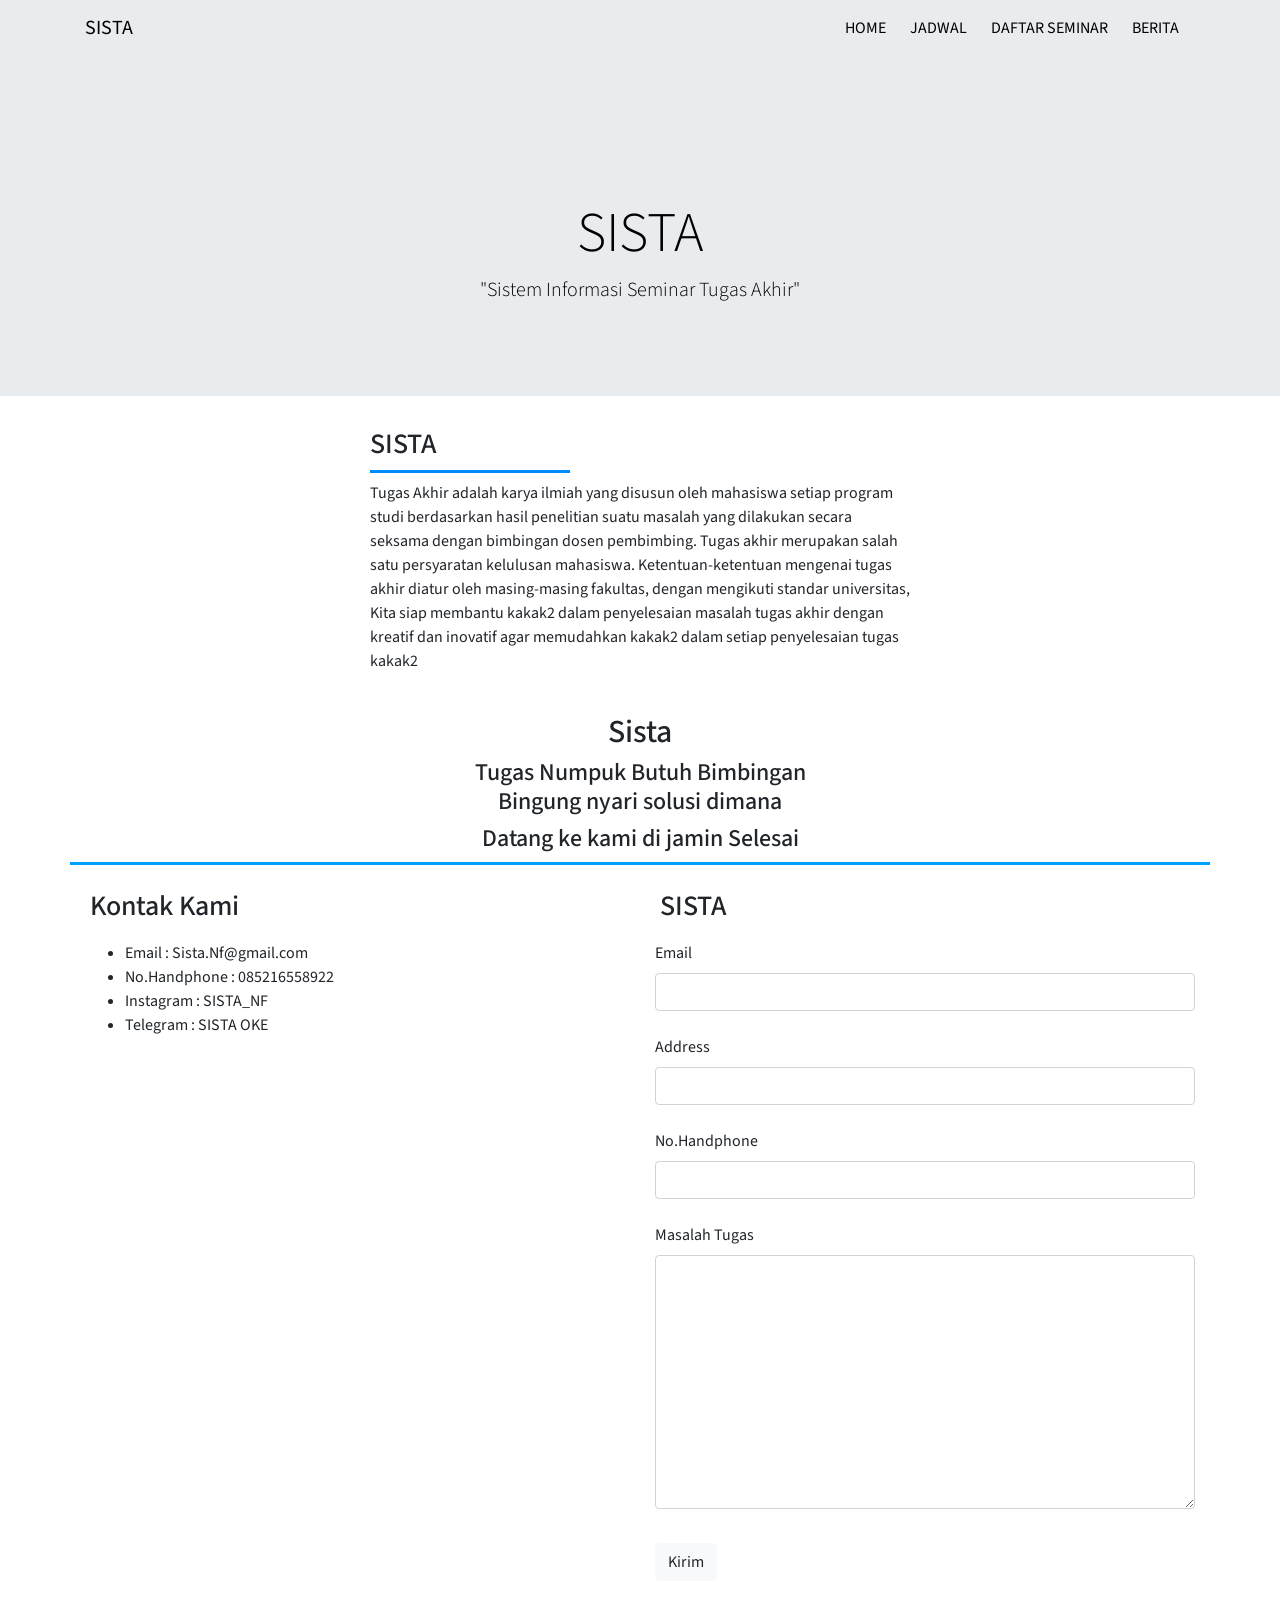
==== index.html @ a0f846c3 "First init" ====
<!doctype html>
<html lang="en">
  <head>
    <!-- Required meta tags -->
    <meta charset="utf-8">
    <meta name="viewport" content="width=device-width, initial-scale=1, shrink-to-fit=no">

    <!-- My CSS -->
    <link rel="stylesheet" href="style.css">

    <!-- Bootstrap CSS -->
    <link rel="stylesheet" href="https://cdn.jsdelivr.net/npm/bootstrap@4.5.3/dist/css/bootstrap.min.css" integrity="sha384-TX8t27EcRE3e/ihU7zmQxVncDAy5uIKz4rEkgIXeMed4M0jlfIDPvg6uqKI2xXr2" crossorigin="anonymous">

    <!-- Google Font-->
    <link rel="preconnect" href="https://fonts.gstatic.com">
    <link href="https://fonts.googleapis.com/css2?family=Source+Sans+Pro:ital,wght@0,200;0,300;0,400;0,600;0,700;0,900;1,200;1,300;1,400;1,600;1,700;1,900&display=swap" rel="stylesheet">


    <title> SISTA </title>

    <style type="text/css">
        * { font-family: 'Source Sans Pro', sans-serif; }
    </style>
  </head>
  
    <!-- Header -->
    <!-- Navbar -->
    <header>
        <nav class="navbar navbar-expand-lg navbar-light">
            <div class="container">
                <a class="navbar-brand" href="#"> SISTA </a>
                <button class="navbar-toggler" type="button" data-toggle="collapse" data-target="#navbarNavAltMarkup" aria-controls="navbarNavAltMarkup" aria-expanded="false" aria-label="Toggle navigation">
                <span class="navbar-toggler-icon"></span>
                </button>
                <div class="collapse navbar-collapse" id="navbarNavAltMarkup">
                <div class="navbar-nav ml-auto">
                    <a class="nav-link active pr-3" href="#">HOME <span class="sr-only">(current)</span></a>
                    <a class="nav-link pr-3" href="#">JADWAL</a>
                    <a class="nav-link pr-3" href="#">DAFTAR SEMINAR</a>
                    <a class="nav-link pr-3" href="#">BERITA</a>
                </div>
                </div>
            </div>
        </nav>
        <!-- Akhir Navbar -->
        <!-- Jumbotron -->
        <div class="jumbotron jumbotron-fluid">
            <div class="container">
             <h1 class="display-4"> SISTA </h1>
            <p class="lead">"Sistem Informasi Seminar Tugas Akhir"</p>
            </div>
        </div>
    </header>
    <!-- Akhir Jumbotron -->
    <!-- Akhir Header -->
    <!-- Section -->
     <div class="container">
        <div class="row justify-content-center mb-4">
            <div class="col-lg-6">
                <h3 class="border-bt"> SISTA </h3>
                <p>Tugas Akhir adalah karya ilmiah yang disusun oleh mahasiswa setiap program studi berdasarkan hasil penelitian suatu masalah yang dilakukan secara seksama dengan bimbingan dosen pembimbing. Tugas akhir merupakan salah satu persyaratan kelulusan mahasiswa. Ketentuan-ketentuan mengenai tugas akhir diatur oleh masing-masing fakultas, dengan mengikuti standar universitas, Kita siap membantu kakak2 dalam penyelesaian masalah tugas akhir dengan kreatif dan inovatif agar memudahkan kakak2 dalam setiap penyelesaian tugas kakak2
                </p>
            </div>
           <!-- <div class="col-lg-6">
                <img class="gambar" src="image/Gunung-Bromo-Jawa-Timur.jpg" alt="">
            </div> -->
        </div>
    </div> 
    <!-- Akhir Section -->
    <!-- Section 2 -->
   <!-- <div class="container-fluid">
        <div class="row justify-content-center">
            <div class="col-lg-12 cth-produk">
                <h3> SISTA </h3>
            </div>
        </div>
        <div class="row">
            <div class="col-lg-2 section-bg">
                <div class="card" style="width: 85%">
                    <img src="image/gunung-bromo-pesona.travel-300x198.jpg" class="card-img-top" alt=".....">
                    <div class="card-body">
                      <h5 class="card-title"> BROMO </h5>
                    </div>
                </div>
            </div>
            <div class="col-lg-2 section-bg">
                <div class="card" style="width: 85%">
                    <img src="image/YK.jpeg" class="card-img-top" alt=".....">
                    <div class="card-body">
                      <h5 class="card-title"> YOGYA</h5>   
                    </div>
                </div>
            </div>
            <div class="col-lg-2 section-bg">
                <div class="card" style="width: 105%">
                    <img src="image/malang.jpeg" class="card-img-top" alt=".....">
                    <div class="card-body">
                      <h5 class="card-title">MALANG</h5>
                    </div>
                </div>
            </div>
            <div class="col-lg-2 section-bg">
                <div class="card" style="width: 100%">
                    <img src="image/Kepulauan-Raja-Ampat-Papua.jpg" class="card-img-top" alt=".....">
                    <div class="card-body">
                      <h5 class="card-title">RAJA AMPAT</h5>
                      
                    </div>
                </div>
            </div>
            <div class="col-lg-2 section-bg">
                <div class="card" style="width: 100%">
                    <img src="image/kawah putih.jpeg" class="card-img-top" alt=".....">
                    <div class="card-body">
                      <h5 class="card-title">BANDUNG</h5>
                      
                    </div>
                </div>
            </div>
            <div class="col-lg-2 section-bg">
                <div class="card" style="width: 95">
                    <img src="image/Bukit-Sikunir-Dieng.jpg" class="card-img-top" alt=".....">
                    <div class="card-body">
                      <h5 class="card-title">DIENG</h5>
                      
                    </div>
                </div>
            </div>
        </div>
      
        <div class="row justify-content-center">
             <button class="btn btn-primary" id="btnlebih">Lebih Banyak</button> 
        </div>
    </div> -->
    <!-- Akhir Section 2 -->
    <!-- Section 3 -->
    <div class="container">
        <div class="row section">
            <div class="col-lg-12">
                <h2>Sista</h2>
                <h4> Tugas Numpuk Butuh Bimbingan <br> Bingung nyari solusi dimana</h4>
                <h4>Datang ke kami di jamin Selesai</h4>
            </div>
        </div>
       <!-- <div class="row">
            <div class="col-lg-6 text-center">
                Tugas Numpuk, Butuh Bimbingan 
            </div>
            <div class="col-lg-6 text-center">
                Datang ke kami, tugas kelar anda Senyum 
            </div>
        </div> -->
    </div>
    <!-- Akhir Section 3 -->
    <!-- footer -->
    <footer>
        <div class="container-fluid footer">
            <div class="container">
                <div class="row justify-content-center">
                    <div class="col-lg-6">
                        <h3 class="border-ft">Kontak Kami</h3>
                        <ul>
                            <li>Email           : Sista.Nf@gmail.com</li>
                            <li>No.Handphone    : 085216558922</li>
                            <li>Instagram       : SISTA_NF</li>
                            <li>Telegram        : SISTA OKE</li>
                        </ul>
                    </div>
                    <div class="col-lg-6">
                        <h3 class="border-ft">SISTA </h3>
                        <form action="" class="form-group" id="form">
                            <label for="">Email</label>
                            <br/>
                            <input class="form-control" type="email" name="" id="email">
                            <br/>
                            <label for="">Address</label>
                            <br/>
                            <input class="form-control" type="text" name="" id="alamat">
                            <br/>
                            <label for="">No.Handphone</label>
                            <br/>
                            <input class="form-control" type="number" name="" id="nomor_hp">
                            <br/>
                            <label for="">Masalah Tugas</label>
                            <br/>
                            <textarea class="form-control" name="" id="pesan" cols="30" rows="10"></textarea>
                            <br/>
                            <button class="btn btn-light" type="submit" onclick="kirim()">Kirim</button>
                        </form>
                    </div>
                </div>
            </div>
        </div>
    </footer>
    <!-- akhir footer -->
    <!-- Copyright -->
    <div class="container-fluid text-center">
        <h5></h5>
    </div>
    <!-- Akhir Copyright -->














    <!-- Optional JavaScript; choose one of the two! -->

    <!-- Option 1: jQuery and Bootstrap Bundle (includes Popper) -->
    <script src="https://code.jquery.com/jquery-3.5.1.slim.min.js" integrity="sha384-DfXdz2htPH0lsSSs5nCTpuj/zy4C+OGpamoFVy38MVBnE+IbbVYUew+OrCXaRkfj" crossorigin="anonymous"></script>
    <script src="https://cdn.jsdelivr.net/npm/bootstrap@4.5.3/dist/js/bootstrap.bundle.min.js" integrity="sha384-ho+j7jyWK8fNQe+A12Hb8AhRq26LrZ/JpcUGGOn+Y7RsweNrtN/tE3MoK7ZeZDyx" crossorigin="anonymous"></script>
    <script src="script.js"></script>

    <!-- Option 2: jQuery, Popper.js, and Bootstrap JS
    <script src="https://code.jquery.com/jquery-3.5.1.slim.min.js" integrity="sha384-DfXdz2htPH0lsSSs5nCTpuj/zy4C+OGpamoFVy38MVBnE+IbbVYUew+OrCXaRkfj" crossorigin="anonymous"></script>
    <script src="https://cdn.jsdelivr.net/npm/popper.js@1.16.1/dist/umd/popper.min.js" integrity="sha384-9/reFTGAW83EW2RDu2S0VKaIzap3H66lZH81PoYlFhbGU+6BZp6G7niu735Sk7lN" crossorigin="anonymous"></script>
    <script src="https://cdn.jsdelivr.net/npm/bootstrap@4.5.3/dist/js/bootstrap.min.js" integrity="sha384-w1Q4orYjBQndcko6MimVbzY0tgp4pWB4lZ7lr30WKz0vr/aWKhXdBNmNb5D92v7s" crossorigin="anonymous"></script>
    -->
  </body>
</html>
---- style.css ----
/* Desktop */
@media (min-width: 765.98px) {
    .jumbotron{
       
        height: 400px;
        margin-top: -60px;
        background-position:inherit;
        padding-left: 0%;
        padding-right: 100%;
        color: black;
        text-align: center;
        background-attachment: fixed;
    } 

    .navbar-brand, .nav-link{
        color: rgb(0, 0, 0) !important;
       
    }

    .display-4{
        margin-top: 140px;
    
    }

    .border-bt{
        border-bottom: rgb(0, 140, 255) 3px solid;
        width: 200px;
        height: 45px;

    }

    .gambar{
       width: 300px;
       height: 200px;
       position:inherit
    }

    .section-bg{
        text-align: center;
        background-color: lightgray;
        padding: 10px;
    }

    .card{
        margin: 10%;
       
    }

    .cth-produk{
        text-align: center;
        border-bottom: rgb(0, 153, 255) 3px solid;
        margin-bottom: 10px;
    }
    
    .more{
        text-align: end;
        background-color: lightgrey;
    }

    .section{
        text-align: center;
        margin-top: 10px;
        margin-bottom: 10px;
        border-bottom: rgb(0, 162, 255) 3px solid;
    }

   

    .border-ft{
        border-bottom: white 3px solid;
        margin-bottom: 10px;
        margin-top: 10px;
        padding: 5px;
        width: 190px;
        text-align: justify;

    }

    body{
        font-family: 'Righteous', cursive !important;
    }

    .btn{
        margin-top: 10px;
    }

    .required_hidden{
        visibility: hidden;
        color:rgb(0, 89, 255);
    }

}

/* Mobile */
@media (max-width: 767.98px){
    .jumbotron{
       
        height: 500px;
        color: white;
        text-align: center;
    }

    .display-4{
        margin-top: 150px;
    }

    .border-bt{
        border-bottom: orange 3px solid;
        width: 21%;
        height: 45px;
    }

    .gambar{
        width: 425px;
        height: 400px;
     }

     .section-bg{
        text-align: center;
        margin-top: 10px;

    }

    .card{
        margin: 10px;
        margin-left: 60px;
    }

    .cth-produk{
        text-align: center;
        border-bottom: orange 3px solid;
    }
    
    .more{
        text-align: end;
    }

    .section{
        text-align: center;
        margin-top: 10px;
        margin-bottom: 10px;
        border-bottom: orange 3px solid;
    }

    .footer{
        background-color: darkorange;
        color: white;
        margin-top: 10px;
        padding: 10px;
    }

    .border-ft{
        border-bottom: white 3px solid;
        margin-bottom: 10px;
        margin-top: 10px;
        padding: 5px;
        width: 190px;
        text-align: justify;

    }

    body{
        font-family: 'Righteous', cursive !important;
    }

}
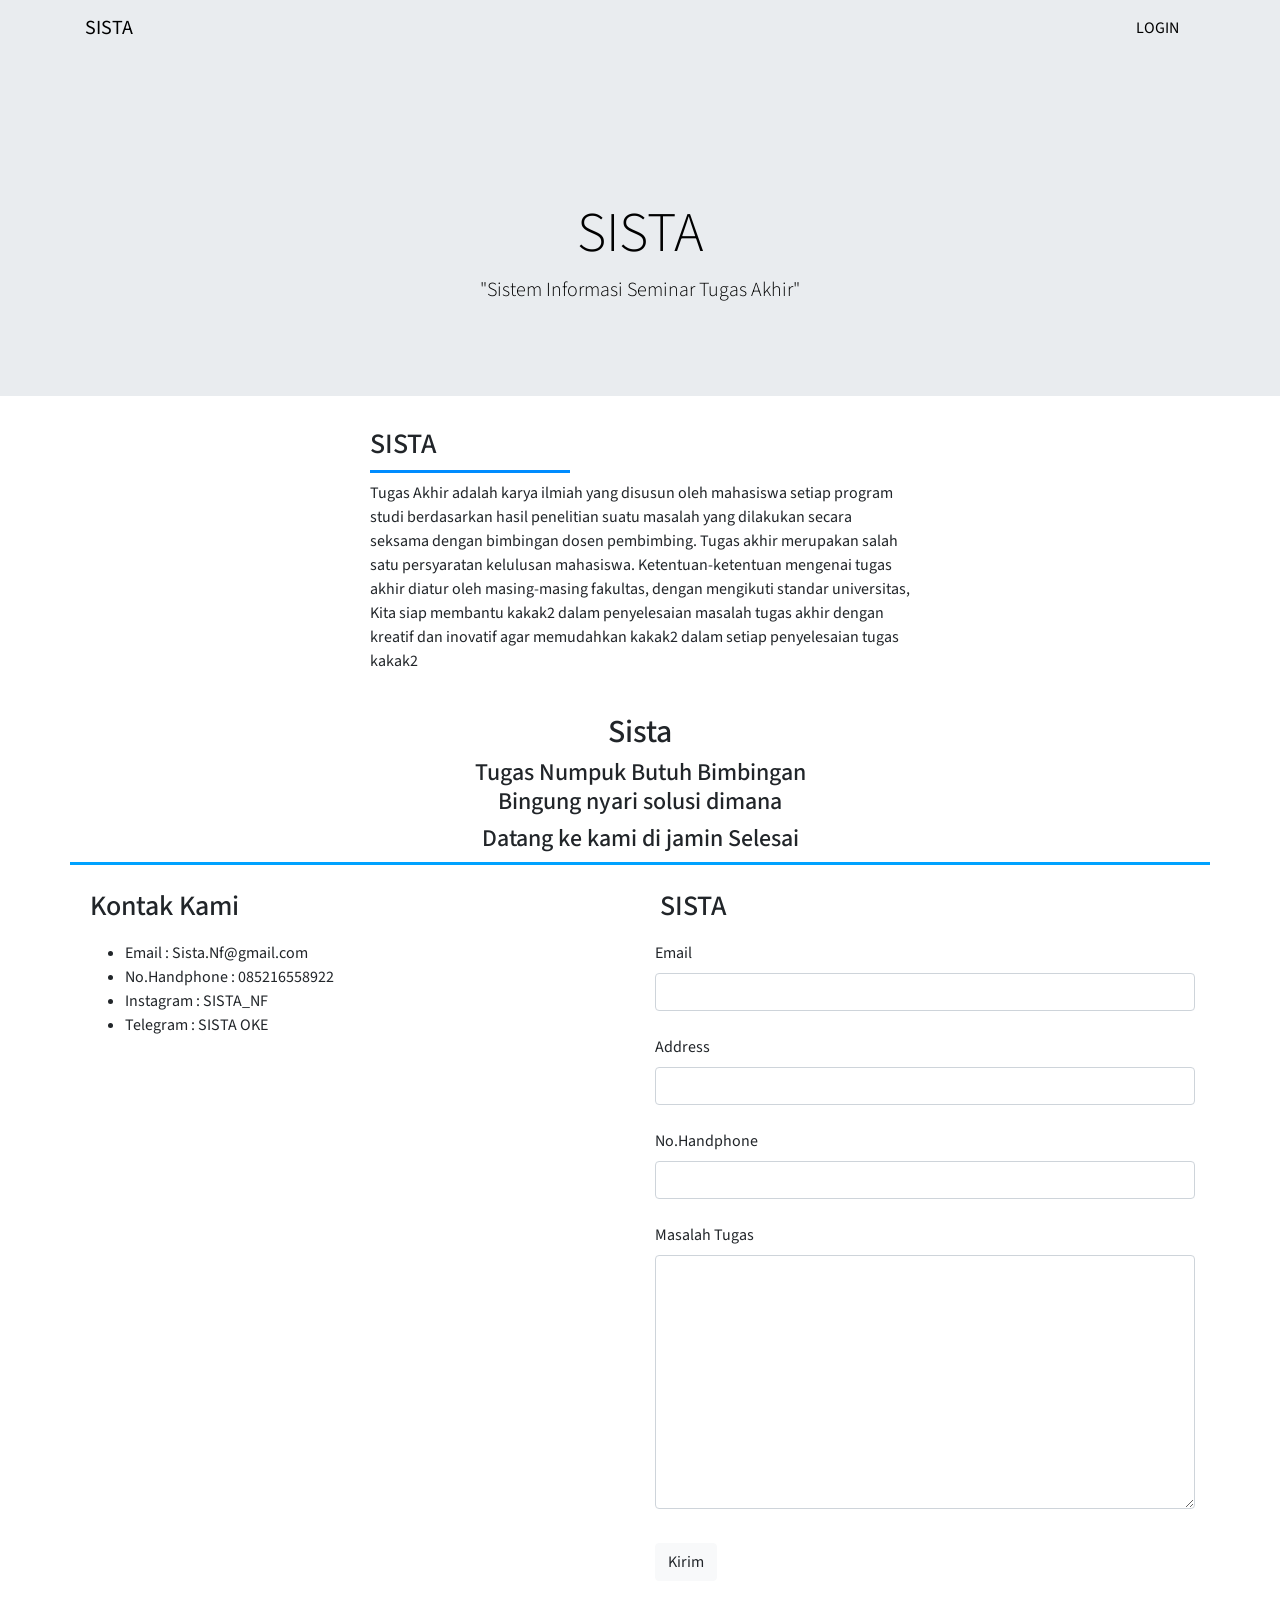
==== commit 784f6c18: "Adding dashboard and seminar controller by ankazh" ====
--- a/index.html
+++ b/index.html
@@ -34,10 +34,11 @@
                 </button>
                 <div class="collapse navbar-collapse" id="navbarNavAltMarkup">
                 <div class="navbar-nav ml-auto">
-                    <a class="nav-link active pr-3" href="#">HOME <span class="sr-only">(current)</span></a>
-                    <a class="nav-link pr-3" href="#">JADWAL</a>
-                    <a class="nav-link pr-3" href="#">DAFTAR SEMINAR</a>
-                    <a class="nav-link pr-3" href="#">BERITA</a>
+                    <!-- <a class="nav-link active pr-3" href="#">HOME <span class="sr-only">(current)</span></a> -->
+                    <!-- <a class="nav-link pr-3" href="#">JADWAL</a> -->
+                    <!-- <a class="nav-link pr-3" href="#">DAFTAR SEMINAR</a> -->
+                    <!-- <a class="nav-link pr-3" href="#">BERITA</a> -->
+                    <a class="nav-link pr-3" href="auth.html">LOGIN</a>
                 </div>
                 </div>
             </div>
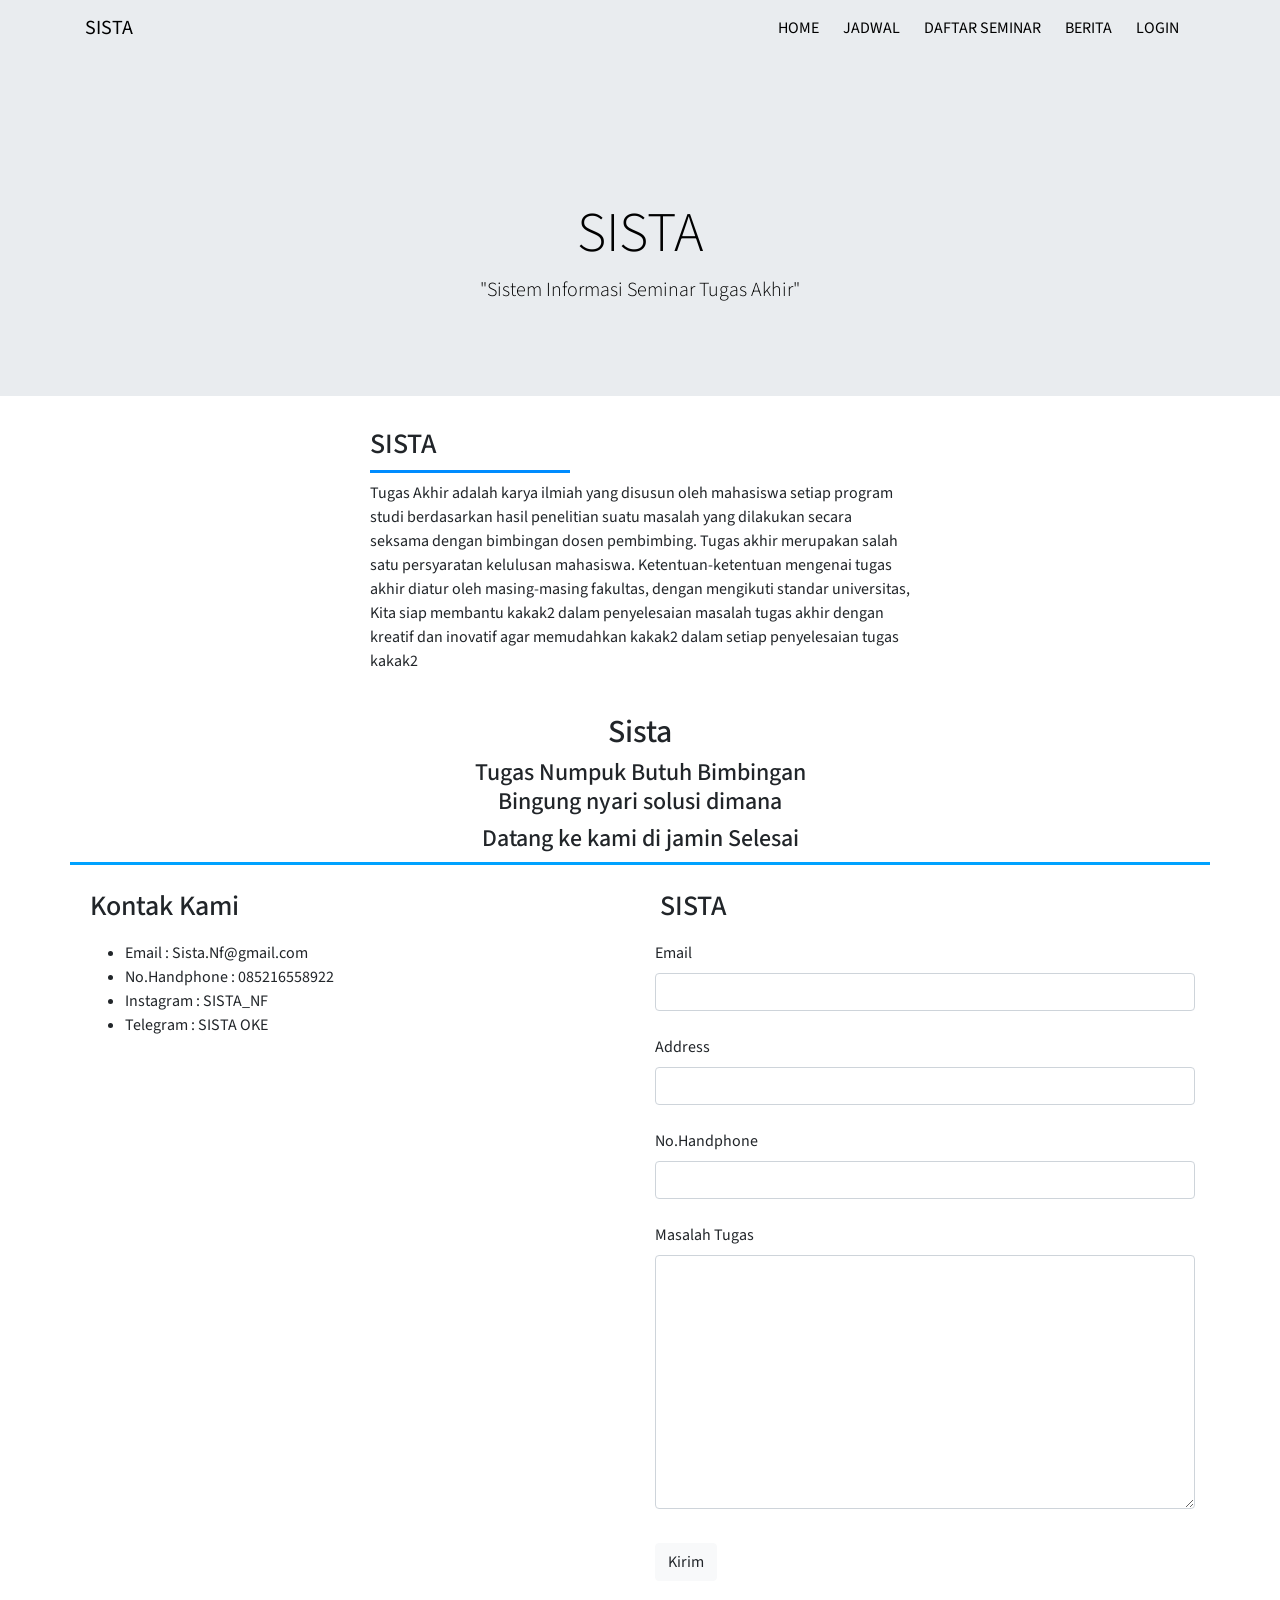
==== commit 44d50812: "Adding several page" ====
--- a/index.html
+++ b/index.html
@@ -28,16 +28,16 @@
     <header>
         <nav class="navbar navbar-expand-lg navbar-light">
             <div class="container">
-                <a class="navbar-brand" href="#"> SISTA </a>
+                <a class="navbar-brand" href="index.html"> SISTA </a>
                 <button class="navbar-toggler" type="button" data-toggle="collapse" data-target="#navbarNavAltMarkup" aria-controls="navbarNavAltMarkup" aria-expanded="false" aria-label="Toggle navigation">
                 <span class="navbar-toggler-icon"></span>
                 </button>
                 <div class="collapse navbar-collapse" id="navbarNavAltMarkup">
                 <div class="navbar-nav ml-auto">
-                    <!-- <a class="nav-link active pr-3" href="#">HOME <span class="sr-only">(current)</span></a> -->
-                    <!-- <a class="nav-link pr-3" href="#">JADWAL</a> -->
-                    <!-- <a class="nav-link pr-3" href="#">DAFTAR SEMINAR</a> -->
-                    <!-- <a class="nav-link pr-3" href="#">BERITA</a> -->
+                    <a class="nav-link active pr-3" href="index.html">HOME <span class="sr-only">(current)</span></a>
+                    <a class="nav-link pr-3" href="jadwal.html">JADWAL</a>
+                    <a class="nav-link pr-3" href="daftar_seminar.html">DAFTAR SEMINAR</a>
+                    <a class="nav-link pr-3" href="berita.html">BERITA</a>
                     <a class="nav-link pr-3" href="auth.html">LOGIN</a>
                 </div>
                 </div>
